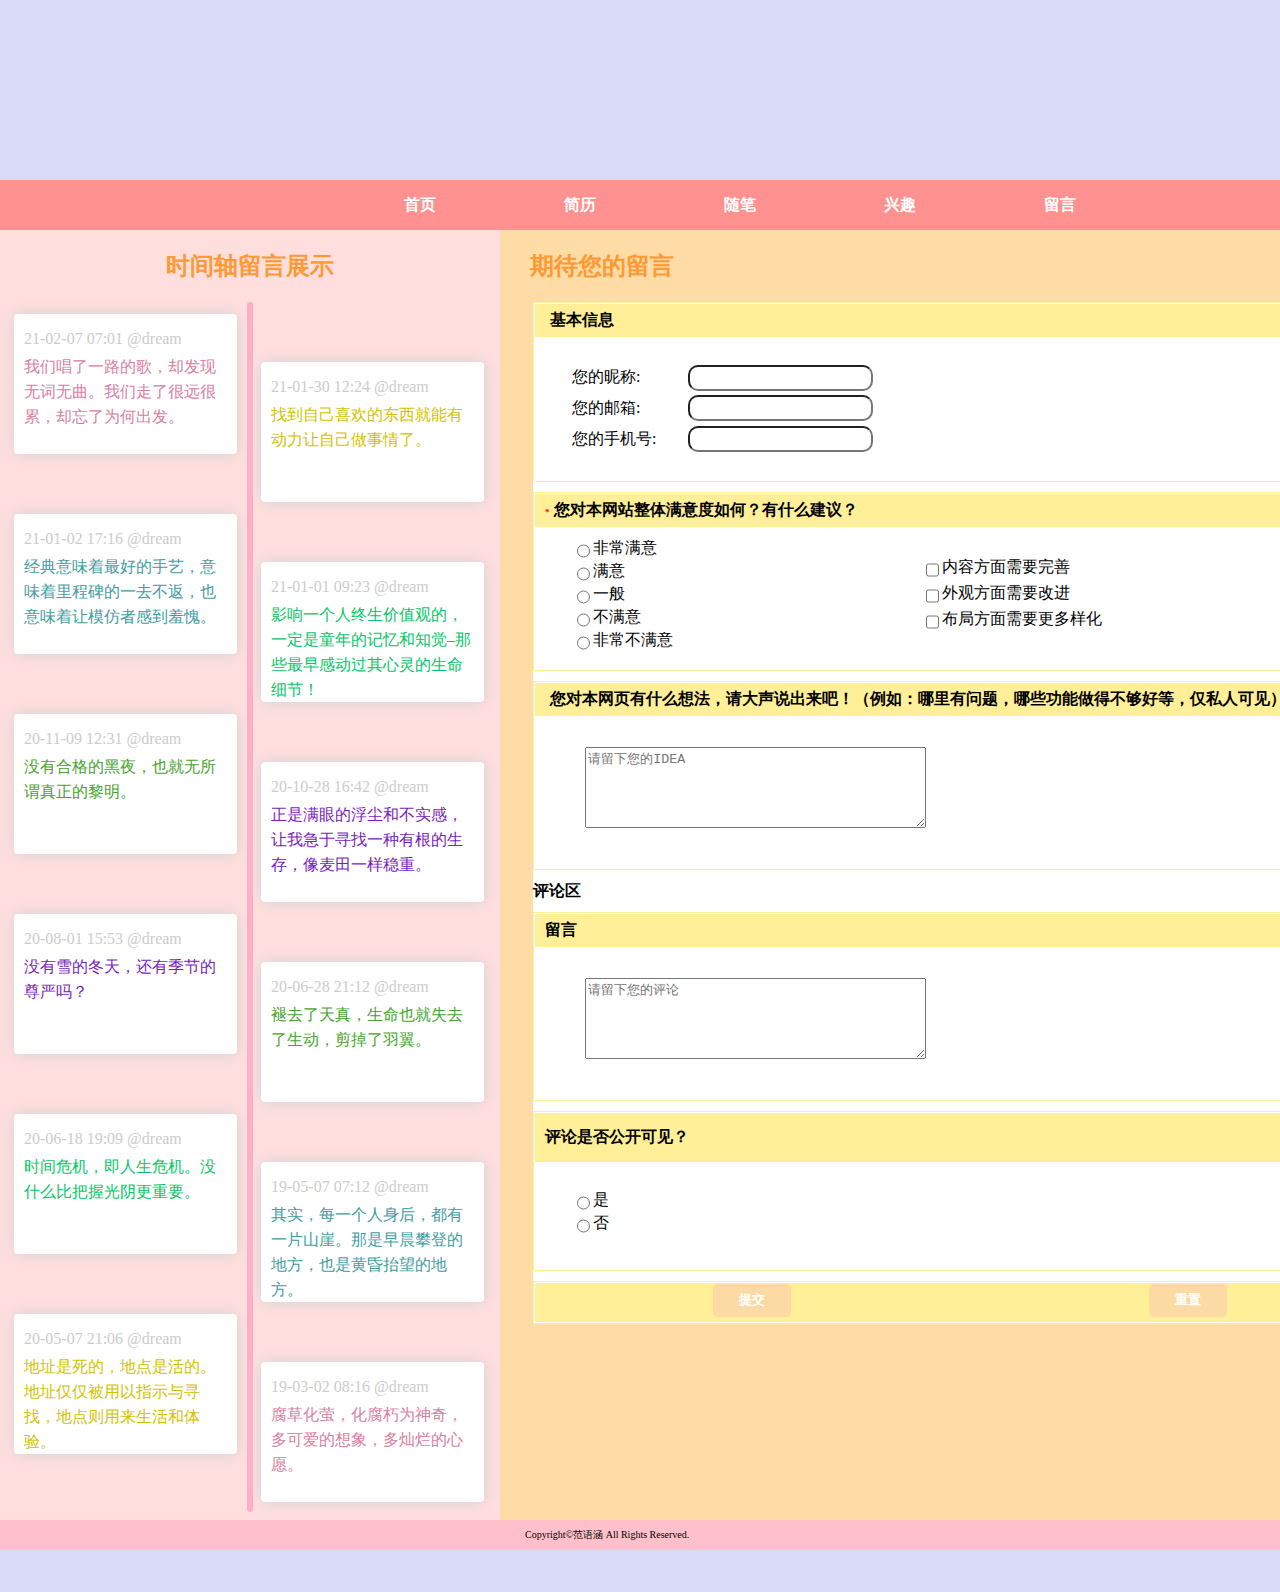
==== blog.html @ 2bd345ee "Add files via upload" ====
<!DOCTYPE html>
<html lang="en">
<head>
    <meta charset="UTF-8">
    <meta http-equiv="X-UA-Compatible" content="IE=edge">
    <meta name="viewport" content="width=device-width, initial-scale=1.0">
    <title>Document</title>
    <link rel="stylesheet" href="css/index.css">
    <link rel="stylesheet" href="css/homepage.css">
    <link rel="stylesheet" href="css/experience.css">
    <link rel="stylesheet" href="css/blog.css">
</head>
<body>
    <div>
        <!-- 页眉区header -->
        <header>
            <div class="top">
                <div class="img2">
                    <img src="imgs/c.png" alt="">
                </div>
                <div class="img1">
                    <img src="imgs/p.jpg" alt="">
                </div>
            </div>
        </header>
        <!-- end of header -->
        <!-- 导航区nav -->
        <div id="space"></div>
        <div id="navigate">
            <nav>
                <ul class="navigation">
                    <li class="nav_li" id="l2">
                        <img class="img3" src="imgs/lys.png" alt="">
                    </li>
                    <li class="nav_li" id="selected">
                        <a href="homePage.html">
                            <span class="item-name">首页</span>
                        </a>
                    </li>
                    <li class="nav_li">
                        <a href="experience.html">
                            <span class="item-name">简历</span>
                        </a>
                        <div class="sub-div">
                            <ul class="sub-nav">
                                <li class="nav-item1">
                                    <a href="experience.html"><span class="item-name1">我的简历</span></a>
                                </li>
                                <li class="nav-item1">
                                    <a href="experience.html"><span class="item-name1">我的学习</span></a>
                                </li>
                            </ul>
                        </div>
                    </li>
                    <li class="nav_li">
                        <a href="article.html">
                            <span class="item-name">随笔</span>
                        </a>
                        <div class="sub-div">
                            <ul class="sub-nav">
                                <li class="nav-item1">
                                    <a href="article.html"><span class="item-name1">读后感</span></a>
                                </li>
                                <li class="nav-item1">
                                    <a href="news.html"><span class="item-name1">时事热点</span></a>
                                </li>
                            </ul>
                        </div>
                    </li>
                    <li class="nav_li">
                        <a href="interest.html">
                            <span class="item-name">兴趣</span>
                        </a>
                        <div class="sub-div">
                            <ul class="sub-nav" id="sub-nav2">
                                <li class="nav-item1">
                                    <a href="interest.html"><span class="item-name1">钢琴</span></a>
                                </li>
                                <li class="nav-item1">
                                    <a href="interest.html"><span class="item-name1">书法</span></a>
                                </li>
                                <li class="nav-item1">
                                    <a href="interest.html"><span class="item-name1">花草</span></a>
                                </li>
                                <li class="nav-item1">
                                    <a href="interest.html"><span class="item-name1">烘焙</span></a>
                                </li>
                            </ul>
                        </div>
                    </li>
                    <li class="nav_li">
                        <a href="blog.html">
                            <span class="item-name">留言</span>
                        </a>
                    </li>
                    <li class="nav_li" id="l1">
                        <a href="index.html">
                            <img class="img3" src="imgs/back.png" alt="">
                            <p class="back">退出</p>
                        </a>
                    </li>
                </ul>
            </nav>
        </div>
        <!-- end of nav -->
        <div class="main">
            <div class="idd">
                <!-- 边栏部分aside -->
                <aside>
                   <h2>时间轴留言展示</h2>
                    <!-- 时间轴区域 div -->
                    <div class="kuang">
                        <!-- 左边时间轴 div,共分左右两个div -->
                        <div class="kuang-lr">
                            <!-- 时间轴每个留言内容 -->
                            <ul>
                                <!-- 每个留言的框 div,共有12个 -->
                                <div class="dialog">
                                    <li>
                                        <span class="time">21-02-07 07:01 @dream</span>
                                    </li>
                                    <li><span class="red">我们唱了一路的歌，却发现无词无曲。我们走了很远很累，却忘了为何出发。</span></li>
                                </div>
                                <!-- end of div -->
                                <div id="axx1"><img class="ax" src="imgs/ax.png" alt=""></div>
                                <div class="dialog">
                                    <li>
                                        <span class="time">21-01-02 17:16 @dream</span>
                                    </li>
                                    <li><span class="green">经典意味着最好的手艺，意味着里程碑的一去不返，也意味着让模仿者感到羞愧。</span></li>
                                </div>
                                <div id="axx2"><img class="ax" src="imgs/ax.png" alt=""></div>
                                <div class="dialog">
                                    <li>
                                        <span class="time">20-11-09 12:31 @dream</span>
                                    </li>
                                    <li><span class="qing">没有合格的黑夜，也就无所谓真正的黎明。</span></li>
                                </div>
                                <div id="axx3"><img class="ax" src="imgs/ax.png" alt=""></div>
                                <div class="dialog">
                                    <li>
                                        <span class="time">20-08-01 15:53 @dream</span>
                                    </li>
                                    <li><span class="perple">没有雪的冬天，还有季节的尊严吗？</span></li>
                                </div>
                                <div id="axx4"><img class="ax" src="imgs/ax.png" alt=""></div>
                                <div class="dialog">
                                    <li>
                                        <span class="time">20-06-18 19:09 @dream</span>
                                    </li>
                                    <li><span class="blue">时间危机，即人生危机。没什么比把握光阴更重要。</span></li>
                                </div>
                                <div id="axx5"><img class="ax" src="imgs/ax.png" alt=""></div>
                                <div class="dialog">
                                    <li>
                                        <span class="time">20-05-07 21:06 @dream</span>
                                    </li>
                                    <li><span class="yellow">地址是死的，地点是活的。地址仅仅被用以指示与寻找，地点则用来生活和体验。</span></li>
                                </div>
                                <div id="axx6"><img class="ax" src="imgs/ax.png" alt=""></div>
                            </ul>
                            <!-- end of ul -->
                        </div>
                        <!-- end of div -->
                        <div class="kuang-lr">
                            <ul>
                                <div class="dialog" id="dialog1">
                                    <li>
                                        <span class="time">21-01-30 12:24 @dream</span>
                                    </li>
                                    <li><span  class="yellow">找到自己喜欢的东西就能有动力让自己做事情了。</span></li>
                                </div>
                                <div id="axx7"><img class="ax" src="imgs/ax.png" alt=""></div>
                                <div class="dialog">
                                    <li>
                                        <span class="time">21-01-01 09:23 @dream</span>
                                    </li>
                                    <li><span class="blue">影响一个人终生价值观的，一定是童年的记忆和知觉–那些最早感动过其心灵的生命细节！</span></li>
                                </div>
                                <div id="axx8"><img class="ax" src="imgs/ax.png" alt=""></div>
                                <div class="dialog">
                                    <li>
                                        <span class="time">20-10-28 16:42 @dream</span>
                                    </li>
                                    <li><span class="perple">正是满眼的浮尘和不实感，让我急于寻找一种有根的生存，像麦田一样稳重。</span></li>
                                </div>
                                <div id="axx9"><img class="ax" src="imgs/ax.png" alt=""></div>
                                <div class="dialog">
                                    <li>
                                        <span class="time">20-06-28 21:12 @dream</span>
                                    </li>
                                    <li><span class="qing">褪去了天真，生命也就失去了生动，剪掉了羽翼。</span></li>
                                </div>
                                <div id="axx10"><img class="ax" src="imgs/ax.png" alt=""></div>
                                <div class="dialog">
                                    <li>
                                        <span class="time">19-05-07 07:12 @dream</span>
                                    </li>
                                    <li><span class="green">其实，每一个人身后，都有一片山崖。那是早晨攀登的地方，也是黄昏抬望的地方。</span></li>
                                </div>
                                <div id="axx11"><img class="ax" src="imgs/ax.png" alt=""></div>
                                <div class="dialog">
                                    <li>
                                        <span class="time">19-03-02 08:16 @dream</span>
                                    </li>
                                    <li><span class="red">腐草化萤，化腐朽为神奇，多可爱的想象，多灿烂的心愿。</span></li>
                                </div>
                                <div id="axx12"><img class="ax" src="imgs/ax.png" alt=""></div>
                            </ul>
                        </div>
                        <!-- end of div -->
                        <!-- 分界线 div -->
                       <div class="divid">
                       </div>
                       <!-- end of div -->
                   </div>
                </aside>
                <!-- end of aside -->
                <!-- 正文部分div -->
                <div class="wrap">
                   <h2>期待您的留言</h2>
                    <!-- 留言表单 form -->
                    <form>
                        <table class="tb">
                            <tbody>
                                <tr>
                                    <td> 
                                        <!-- 第一个问题 div -->
                                        <div class="first">
                                            <table class="wrapper1">
                                                <tbody>
                                                    <tr>
                                                        <td class="question">
                                                            <span><span id="redcolor"></span>基本信息</span>
                                                        </td>
                                                    </tr>
                                                    <tr>
                                                        <td class="answer" id="answer2">
                                                            <ul>
                                                                <li>
                                                                    <labal for="name">您的昵称:</labal>
                                                                    <span><input type="text" name="name" value=""/></span>
                                                                </li>
                                                                <li>
                                                                    <labal for="phone">您的邮箱:</labal>
                                                                    <span><input type="text" name="email" value=""/></span>
                                                                </li>
                                                                <li>
                                                                    <labal for="phone">您的手机号:</labal>
                                                                    <span><input type="text" name="phone" value=""/></span>
                                                                </li>
                                                            </ul>
                                                        </td>
                                                    </tr>
                                                </tbody>
                                            </table>
                                        </div>
                                        <!-- end of div -->
                                    </td>
                                </tr>
                                <tr>
                                    <td>
                                        <!-- 第二个问题 div-->
                                        <div class="first">
                                            <table class="wrapper1">
                                                <tbody>
                                                    <tr>
                                                        <td class="question" colspan="2">
                                                            <span><span id="redcolor">*</span>您对本网站整体满意度如何？有什么建议？</span>
                                                            <strong><br><span id="errormandatory"><br>本题必答. </span></strong>
                                                        </td>
                                                    </tr>
                                                    <tr>
                                                        <td class="answer">
                                                            <ul>
                                                                <li>
                                                                    <input class="cs" type="radio" name="content" value="1"/><labal for="verygood">非常满意</labal>
                                                                </li>
                                                                <li>
                                                                    <input class="cs" type="radio" name="content" value="2"/><labal for="good">满意</labal>
                                                                </li>
                                                                <li>
                                                                    <input class="cs" type="radio" name="content" value="3"/><labal for="normal">一般</labal>
                                                                </li>
                                                                <li>
                                                                    <input class="cs" type="radio" name="content" value="4"/><labal for="notgood">不满意</labal>
                                                                </li>
                                                                <li>
                                                                    <input class="cs" type="radio" name="content" value="5"/><labal for="bad">非常不满意</labal>
                                                                </li>
                                                            </ul>
                                                        </td>
                                                        <td class="answer">
                                                            <ul>
                                                                <li>
                                                                    <input class="cs" type="checkbox" name="neir" value="1"/><labal for="verygood">内容方面需要完善</labal>
                                                                </li>
                                                                <li>
                                                                    <input class="cs" type="checkbox" name="neir" value="2"/><labal for="good">外观方面需要改进</labal>
                                                                </li>
                                                                <li>
                                                                    <input class="cs" type="checkbox" name="neir" value="3"/><labal for="normal">布局方面需要更多样化</labal>
                                                                </li>
                                                            </ul>
                                                        </td>
                                                    </tr>
                                                </tbody>
                                            </table>
                                        </div>
                                    </td>
                                <tr>
                                    <td>
                                        <!-- 第三个问题 -->
                                        <div class="first">
                                            <table class="wrapper1">
                                                <tbody>
                                                    <tr>
                                                        <td class="question">
                                                            <span><span id="redcolor"></span>您对本网页有什么想法，请大声说出来吧！（例如：哪里有问题，哪些功能做得不够好等，仅私人可见）</span>
                                                        </td>
                                                    </tr>
                                                    <tr>
                                                        <td class="answer">
                                                            <textarea placeholder="请留下您的IDEA" class="text" name="text" rows="5" cols="40"></textarea>
                                                        </td>
                                                    </tr>
                                                </tbody>
                                            </table>
                                        </div>
                                    </td>
                                </tr>
                            </tbody>
                        </table>
                        <!-- 下表格 -->
                        <table class="tb">
                            <tbody>
                                <tr>
                                    <td> 
                                        <!-- 评论区 div -->
                                        <div class="left">
                                            <span class="group-name">
                                                评论区
                                            </span>
                                        </div>
                                    </td>
                                </tr>
                                <tr>
                                    <td> 
                                        <!-- end of div -->
                                        <!-- 问题四 div -->
                                        <div class="first">
                                            <table class="wrapper1">
                                                <tbody>
                                                    <tr>
                                                        <td class="question">
                                                            <span><strong>留言</strong></span>
                                                        </td>
                                                    </tr>
                                                    <tr>
                                                        <td class="answer">
                                                            <textarea placeholder="请留下您的评论" class="text" name="text" rows="5" cols="40"></textarea>
                                                        </td>
                                                    </tr>
                                                </tbody>
                                            </table>
                                        </div>
                                        <!-- end of div -->
                                    </td>
                                </tr>
                                <tr>
                                    <td> 
                                        <!-- 问题五 div -->
                                        <div class="first">
                                            <table class="wrapper1">
                                                <tbody>
                                                    <tr>
                                                        <td class="question">
                                                            <span><strong>评论是否公开可见？</strong></span>
                                                        </td>
                                                    </tr>
                                                    <tr>
                                                        <td class="answer">
                                                            <ul>
                                                                <li>
                                                                    <input class="cs" type="radio" name="out" value="1"/><labal for="yes">是</labal>
                                                                </li>
                                                                <li>
                                                                    <input class="cs" type="radio" name="out" value="2"/><labal for="no">否</labal>
                                                                </li>
                                                            </ul>
                                                        </td>
                                                    </tr>
                                                </tbody>
                                            </table>
                                        </div>
                                        <!-- end of div -->
                                    </td>
                                </tr>
                            </tbody>
                        </table>
                        <!-- 提交部分 div -->
                        <table class="real">
                            <tbody>
                                <tr>
                                    <td class="color">
                                        <button class="bt1" onClick="window.open('success.html')"><span>提交</span></button>
                                    </td>
                                    <td class="color">
                                        <button class="bt1" type="reset"><span>重置</span></button>
                                    </td>
                                </tr>
                            </tbody>
                        </table>
                        <!-- end of div -->
                        <img class="thanks" src="imgs/thanks.png" alt="">
                    </form>
                    <!-- end of form -->
                </div>
                <!-- end of div -->
            </div>
        </div>
        <!-- 页脚区footer -->
        <footer>
            <div>
                <p>Copyright©范语涵 All Rights Reserved.</p>
            </div>
        </footer>
        <!-- end of footer -->
    </div>
</body>
</html>

<script>
     // 设置第一道问题为必填项
    //  changeStyle1=function () {
    //     // 按钮 
    //     var mychar = document.getElementsByClassName("bt1");
    //     // 单选
    //     var mychar1 = document.getElementsByName("content");
    //     // 警告文本
    //     var mychar2 = document.getElementById("errormandatory");
    //     // 检验是否有选择
    //     var pan = 0;
    //     console.log("111")
    //     // 循环检验是否有选择，如果有，pan改成1并跳转
    //     for(var i=0;i<mychar1.length;i++){
    //         if(mychar1[i].checked==true && pan===0){
    //             value=mychar1[i].value;
    //             // alert(value);
    //             console.log(value);
    //             mychar1;
    //             pan = 1
    //             window.location.href=''
    //         }
    //     }
    //     console.log(pan)
    //     // 如果没有则显示警告文字
    //     if(pan === 0){
    //         mychar2.style.display="block"
    //     }
    // }

    window.onscroll=function(){
	    var topScroll =document.body.scrollTop || document.documentElement.scrollTop;//滚动的距离,距离顶部的距离
		console.log(topScroll,'topScroll')
		var space  = document.getElementById("space");
		var bignav  = document.getElementById("navigate");//获取到导航栏id
		var spaceOffsetHeight = space.offsetTop    //以spce的滚动高度为参照
		console.log(spaceOffsetHeight,'navOffsetHeight')
		if(topScroll > spaceOffsetHeight){  
			bignav.style.position = 'fixed';
			bignav.style.top = '0';
			bignav.style.zIndex = '9999';
		} else {
			bignav.style.position = 'static';
		}
    }
</script>
---- css/index.css ----
body {
    margin:0px;
    height:790px;
    background-color:#456495;
    background:url(../imgs/bc1.jpg) no-repeat center 0;
    background-size:100% 100%;
    font-family: "Microsoft YaHei"，Georgia, "Times New Roman", Times, serif;
}

.enter {
    background-color:rgb(255,255,255,0.9);
    width:300px;
    height:360px;
    margin-top:150px;
    border-top-right-radius:10px;
    border-bottom-right-radius:10px;
    float:left;
}

.enter h2 {
   text-align: center;
   margin-top:50px;
}

labal {
    display: table-cell;
}

ul {
    display:table;
    margin-left:0px;
}

li {
    display:table-row;
}

button {
    margin: 0 auto;
    border-radius: 10px;
    height:30px;
    width:80px;
}

table {
    width:100%;
}

.bt {
    margin-left:auto;
    margin-right:auto;
    height:30px;
    width:80px;
}

#errormandatory1 ,#errormandatory2 {
    font-size: 12px;
    font-weight: 700;
    color: red;
    display:none;
}

.container{
    background-color: rgb(154,178,189,0.9);
    height:360px;
    width:300px;
    float:left;
    margin-top:150px;
    border-top-left-radius:10px;
    border-bottom-left-radius:10px;
}

#login {
    margin-left:auto;
    margin-right:auto;
    height:360px;
    width:600px;
}

.container .tp {
    width:150px;
    height:150px;
    margin-top:50px;
    margin-left:auto;
    margin-right:auto;
}

.container img {
    width:150px;
    border-radius: 75px;
}

.container .bt {
    margin-left:auto;
    margin-right:auto;
}

input {
    border-radius: 10px;
    height:20px;
}

.btt {
    margin:auto;
    width:120px;
    border-bottom: 1.2px grey solid;  
    line-height:50px;
}

.nav_li:hover .sub-nav{
    display:block;
}

.nav-item1 {
    height:35px;
    float: left;
    width:120px;
    position: relative;
    vertical-align: bottom;
    margin:0px;
    display: inline-block;
    text-align: center;
}

.nav-item1 .item-name1 {
    font-size:16px;
    line-height: 35px;
    font-family: "Microsoft YaHei";
    /* padding: 0 10px; */
    color:#FFFFFF;
    display: inline-block;
}

.nav-item1 .item-name1:hover {
    color:black;
}

/* .nav-item1 :hover{
    background-color:#af17dc;
} */

.nav-item1 a{
    display: block;
    width: 120px;
    height:35px;
}

.sub-nav {
    margin-left:auto;
    margin-right:auto;
    position:absolute;
    width: 120px;
    height: 72px;
    top: 42px; 
    padding:0px;
    background-color: rgb(202,147,218,0.9);
    border-bottom-left-radius: 10px;
    border-bottom-right-radius: 10px;
    /* visibility: hidden; */
    display:none;
}

#nav_ul .nav_li:hover .sub-nav{
    display:block;
}

.sub-div {
    width:120px;
    height:80px;
    margin-left:auto;
    margin-right:auto;
}

#sub-nav2 {
    height:142px;
}

.nav_li {
    display: inline-block;
    float: left;
    position: relative;
    vertical-align: bottom;
    height:50px;
    width:160px;
}

.item-name {
    font-family: "Microsoft YaHei";
    padding: 0 25px;
    height: 50px;
    width:110px;
    line-height: 50px;
    color:#FFFF;
    font-weight:bold;
    font-size:16px;
    text-align: center;
    display: inline-block;
}

#navigate {
    width:100%;
    height:50px;
    margin:0 auto;
    background-color:#ca93da;
    /* margin-top:180px; */
    width:100%;
    float:left;
    position:absolute;
    /* position:fixed; */
}

li a {
    width:160px;
    height:50px;
}

#navigate .navigation {
    margin:0px;
    height:50px;
}

.item-name:hover {
    background-color:#af17dc;
    color:#f4decb;
    border-radius:20px;
    height:36px;
    /* width:80px;
    margin:0 auto; */
    margin-top:6px;
}

/* #selected{
    background-color:indigo;
} */

li .img3 {
    height:50px;
    margin-left:150px;
    float:left;
} 

li a p {
    float:left;
    font-size:18px;
    vertical-align: middle;
    line-height: 50px;
    margin:0px;
    margin-left:10px;
    color:black;
}

#l1 {
    width:300px;
}

#l2 {
    width:300px;
}

.topfix{position:fixed;top:0;}/*固定悬浮样式*/
 

#bttt:hover {
    background-color: #def5ff;
    border-color: #99e2ff;
    color:#05b1f6;
    font-weight:bold;
}

#id1:hover {
    width:177px;
    height:28.6px;
    background-color: #def5ff;
    border-color: #99e2ff;
    border-radius: 15px;
}

#id2:hover {
    width:177px;
    height:28.6px;
    background-color: #def5ff;
    border-color: #99e2ff;
    border-radius: 15px;
}


#bttt:active {
    background-color: #7cd9ff;
    border-color: #99e2ff;
    color:#05b1f6;
    font-weight:bold;
}
---- css/homepage.css ----
body {
    width:100%;
    margin:0px;
    height:1000px;
    background:#FFFFCC;
    background-size:100% 100%;
    font-family: "Microsoft YaHei"，Georgia, "Times New Roman", Times, serif;
    overflow-x: hidden;
}

header {
    background:url(../imgs/background2.jpeg) no-repeat center 0;
    background-size:100% 100%;
    width:100%;
    height:180px;
    /* position:fixed; */
    position:absolute;
    float:left;
    top:0;
}

nav {
    width:1450px;
    margin:0 auto;
    height:50px;
}


footer {
    background-color:pink;
    width:100%;
    height:30px;
    clear: left;
}

footer p {
    margin:0px;
}


.wrap {
    /* margin-top:230px; */
    width:1080px;
    height:1290px;
    float:left;
    /* background-color:blue; */
    overflow:hidden;
}

aside {
    /* margin-top:230px; */
    background-color:#ccccff;
    width:360px;
    height:1290px;
    float:left;
}

.img1{
    width:100%;
    height:800px;
}

.welcome {
    color:white;
}

header img {
    width:120px;
    border-radius: 60px;
}

header .img1 {
    width:120px;
    height:120px;
    float:left;
    margin-left:250px;
    margin-top:30px;
}

header .img2 {
    width:240px;
    height:100px;
    float:left;
    margin-left:160px;
    margin-top:60px;
}

header .img2 img {
    width:320px;
    border-radius:0px;
}

.top {
    margin-left:39%;
    width:1500px;
    height:180px;
}

a {
    text-decoration: none;
}

footer div {
    margin-left:auto;
    margin-right:auto;
    height:20px;
    width:230px;
    padding-top:8px;
    font-size:10px
}

aside h2 {
    text-align:center;
    color:#9933CC;
}

aside div {
    width:210px;
    padding:10px;
    margin-left:auto;
    margin-right:auto;
}

aside div img {
   width:180px;
}

aside div ul {
    margin:0px;
    padding:0px;
}

aside div ul li div{
    border:3px dashed #D84CBF;
    width:180px;
}

aside div ul li div p {
    text-align:center;
    color:#E2388C;
    margin:5px 0 5px 0;
}

.small {
    font-size:12px;
    color:  #9900CC;
}

.star {
    width:80px;
    position:fixed;
    top:260px;
    left:2px;
}

.star2 {
    width:80px;
    position:fixed;
    top:640px;
    left:280px;
}

.foot img {
    width:100px;
}

.foot {
    width:100px;
    /* position:fixed;
    top:220px;
    left:260px; */
}

.back:hover {
    color:indigo;
    font-weight:bold;
}

.inner {
    width:500px;
    height:360px;
    margin-left:22px;
    float:left;
    background: #FFEFFF;
    border-top-left-radius: 25px;
    border-bottom-right-radius: 25px;
}

.main {
    width:100%;
    height:1290px;
    margin:0 auto;
    margin-top:180px;
    padding:50px 0px 0px 0px;
    /* overflow: hidden; */
}

.idd {
    margin-top: 0;
    padding: 0;
    width: 1440px;
    margin:0 auto;
    height:1290px;
}

.wrap div {
    margin-bottom:10px;
}

.wrap h2 {
    color:#9933CC;
    margin-left:30px;
}

.inner .people{
    margin-left:20px;
    width:60px;
    border-radius: 60px;
} 

.inner .pecture {
    height:200px;
    /* margin-left:20px; */
}

.inner .pecture1 {
    height:200px;
    margin-left:20px;
}

.tup {
    width:100px;
    float:left;
}

.inner .p1 {
    margin-top:20px;
    margin-bottom:0px;
}

.inner p {
    margin-top:5px;
    margin-bottom:0px;
}

.wrap h2 {
    clear:left;
}

.more {
    width:100px;
}

.mo {
    float:right;
    width:300px;
    height:100px;
    margin-top:10px;
}

.mo h2 {
    color:#85c2be;
}

#mo2 {
    width:100px;
    margin:0px;
}
---- css/experience.css ----
body {
    margin:0px;
    height:1000px;
    background:#98ddce;
    background-size:100% 100%;
    font-family: "Microsoft YaHei"，Georgia, "Times New Roman", Times, serif;
}

#fyh {
    width:143px;
    height:200px;
    border:2px solid #53a392;
}

#fyh img {
    height:200px;
}

table {
    margin-left: auto;
    margin-right: auto;
    width:80%;
    background-color: white;
    height: 160px;
}

aside {
    background-color:#CCFFFF;
}

nav {
    background-color: #FFCCCC;
}

#navigate {
    background-color: #FFCCCC;
}

aside,.main h2 {
    color:#07c667;
}

.item-name:hover{
    background-color:#FF99CC;
    color:#CCFFFF;
}

.btbg h2 {
    color:#53a392;
    font-family:楷体;
    font-size: 32px;
}

.btbg h3 {
    color:#53a392;
    font-size: 16px;
}

.sub-nav {
    background-color:rgb(255,204,204,0.9);
}

#l2 img {
    height:45px;
    margin-top:2.5px;
}

tbody {
    margin-right: auto;
    margin-left:auto;
}

.tr1 div{
    float:left;
    width:200px;
    height:100px;
    margin-top:20px;
}

.tr1 td {
    width:200px;
}

.tr1 {
    height:200px;
}

.xx {
    width:450px;
    float:left;
}

.xx h2,h3{
    width:200px;
    float:left;
}

.btbg{ 
    text-align:center; 
    height:36px;
    /* width:26%; */
}

.btbg1 {
    width:8%;
    text-align:center; 
}

.btbg2{ 
    text-align:center; 
    width:20%;
}


.tabtop {
    width:80%;
    border-collapse:collapse;
    /* border:1px solid black; */
    /* border-spacing:0; */
}

#fyh {
    height:200px;
}

/* .tabtop td {
    height:30px;
} */

.tabtop h2 {
    margin:0px;
}

.btbg0 {
    width:5%;
}

.btbg1 {
    width:12%;
}

.btbg1 img {
    width:20px;
}

.btbg img {
    width:30px;
}

.xtp {
    display:inline-block;
    width:20px;
    height:20px;
    margin-top:8px;
    margin-left:6px;
    float:left;
}

.btbg1 span {
    vertical-align:center;
    line-height:36px;
}

.btbg3 {
    text-align: left;
}

hr {
    border:1.4px dashed #53a392; 
    height:0px;
    vertical-align: middle;
}

.hr1 {
    margin:0px;
    /* margin-top:18px; */
    margin-right:0px;
    width:48px;
    margin-top:12px;
    float:right;
}

.hr2 {
    margin:0px;
    /* margin-top:18px; */
    margin-right:0px;
    width:55px;
    margin-top:12px;
    float:right;
}

.xtp2 {
    display:inline-block;
    width:30px;
    height:20px;
    margin-top:3px;
    margin-left:16px;
    float:left;
}

.btbg span {
    vertical-align: middle;
    line-height:38px;
    float:left;
    margin-left:8px;
    font-weight:25px;
}

.btbg5 {
    text-align: right;
}

.tr1 {
    height:10px;
}

.btbg6 {
    height:10px;
}

.btbg7 span{
    float:right;
}

.ls {
    color:#53a392;
}

.bt {
    width:4.5%;
}

.bt1 {
    width:18%;
}

.bt img {
    width:30px;
    float:right;
}

.bt0 span {
    color:#53a392;
    font-size: 20px;
    margin-left:10px;
}

.bt0 {
    width:18%;
}

.bt1 span {
    margin-left:15px;
    float:left;
    width:100%;
}

.bt2 span {
    margin-left:15px;
    float:left;
    width:100%;
}

.bt2 {
    width:25%;
}

.bt3 {
    width:5%;
}

p {
    margin:0px;
}

tr {
    height:32px;
}

.spec {
    height:100px;
}

.sh {
    margin-bottom:12px;
}

.wz {
    width:85%;
    border:3px dashed #53a392;
}

.wz p {
    text-indent:33px;
    color:black;
    text-align:justify!important;
    line-height:23px;
}

.sp {
    background-color: #CCFFFF;
}

.self {
    background-color:#53a392;
    border-radius:8px;
    width:8px;
    height:8px;
    padding:0;
    margin:0;
    display:inline-block;
}

.c1 {
    width:90%;
}

.c2 {
    width:10%;
}

.tz {
    width:90%;
    height:6px;
    border-radius:10px;
    background-color:gainsboro;
    display:inline-block;
}

.tz1 {
    width:95%;
    height:6px;
    border-radius:10px;
    background-color:#53a392;
    margin-left:-10px;
    margin-top:-10px;
}

.tz2,.tz3 {
    width:92%;
    height:6px;
    border-radius:10px;
    background-color:#53a392;
    margin-left:-10px;
    margin-top:-10px;
}

.tz4 {
    width:90%;
    height:6px;
    border-radius:10px;
    background-color:#53a392;
    margin-left:-10px;
    margin-top:-10px;
}

.tz5 {
    width:88%;
    height:6px;
    border-radius:10px;
    background-color:#53a392;
    margin-left:-10px;
    margin-top:-10px;
}

.word {
    color:black;
}

.wz2 {
    width:85%;
    border:3px dashed #53a392;
}

.c1 {
    color:black;
    font-weight:600;
}

.c3{
    width:70%;
    color:black;
    border-bottom: 1.6px solid #53a392;
}

.c4{
    width:30%;
    color:black;
    border-bottom: 1.6px solid #53a392;
    border-left: 1.6px solid #53a392
}

.sp {
    width:96%;
}

.c5{
    width:70%;
    color:black;
}

.c6{
    width:30%;
    color:black;
    border-left: 1.6px solid #53a392
}
---- css/blog.css ----
body {
    margin:0px;
    height:1000px;
    background:#d9d9f8;
    background-size:100% 100%;
    font-family: "Microsoft YaHei"，Georgia, "Times New Roman", Times, serif;
}

nav {
    background-color: #ff9191;
}

#navigate {
    background-color: #ff9191;
}

.item-name:hover{
    background-color:#fb3333;
    color:#FFFFCC;
}

.sub-nav {
    background-color:rgb(255,145,145,0.9);
}

aside {
    background-color: #ffdede;
}

.wrap {
    background-color:#ffdba6;
}

.main h2 {
    color:#008cd1;
}

.book {
    border: 3px dashed #009deb;
}

aside div ul li div p {
    text-align: center;
    color: #003399;
    margin: 5px 0 5px 0;
}

.small {
    font-size: 12px;
    color: #6699FF;
}

.pen {
    width:60px;
    position:fixed;
    top:330px;
    left:2px;
}

.xx h2, h3 {
    width: 100%;
    float: left;
    text-align: center;
    margin-bottom: 16px;
    margin-top:16px;
}

#special {
    margin-bottom: 0px;
}

#special2 {
    margin-left:150px;
}

.wzz {
    margin:0 auto;
    width:96%;
    text-indent: 2em;
}

.bk {
    width:96%;
    margin:0 auto;
    border:3px dashed #6d6dff;
}

hr {
    border-color:#9966CC;
    width:96%;
}

.main h2 {
    color:#FF9933;
}

td{
    margin:0px;
    padding:0px;
}

#title {
    border-bottom: 2px solid #e33b3d;
    color: #666;
    text-align: center;
    height: 43px;
    overflow: hidden;
    background: url(../imgs/logo-w-s.png) no-repeat 0 -10px;
    background-size: 165px auto;
}

#main {
    text-align: center;
    border-collapse: separate;
    border-spacing: 1px;
    margin: 20px auto 40px auto;
    width: 75%;
}

#title h1 {
    text-align: left;
    margin-left: 190px;
    font-size: 22px;
    padding-bottom: 10px;
    height:26px;
    line-height:26px;
    font-weight:normal;
    margin-bottom:0px;
    vertical-align: middle;
}

#welcome {
    width: 100%;
    padding-top: 1px;
    margin: 0px auto;
}

#subwel {
    text-align: left;
    padding: 30px 65px 15px 35px;   
    line-height: 25px;
    text-align: left;
}

.spanwel {
    color: rgb(29, 45, 69);
}

#subwel p{
    margin:0px;
}

.left{
    text-align:left;
}

.group-name {
    font-size: 16px;
    font-weight: bold;
}

#redcolor {
    color:red;
    font-size: 9px;
    font-family: verdana;
    margin-right: 5px;
}

.question {
    background-color:#ffef99;
    font-weight:bold;
    padding: 6px 10px;
    margin:0px;
    text-align:left;
}

.wrapper1 {
    margin: 0 auto 10px auto;
    border: 1px solid #ffef99;
    padding: 1px;
    background-color: #FFFFFF;
    width:100%;
}

.main li {
    list-style-type: none;
    margin: 0% 0% 0.5em 0.5em;
}

.main ul {
    margin: 0;
    padding: 0;
}

.main table {
    border-spacing: 0;
}

.answer {
    padding: 11px 24px 16px 37px;
    text-align: left;
}

.first {
    width:100%;
}

.main .tb {
    border-collapse: collapse;
    width:93%;
    margin:0 auto;
    background-color:white;
}

input {
    vertical-align: top !important;
    margin-top: 2px;
}

textarea {
    margin-top: 20px;
    margin-bottom: 20px;
    margin-right: 10px;
    margin-left: 1em;
}

strong {
    font-style: normal;
    font-weight: bold;
}

p {
    /* line-height:normal; */
    margin:0px;
}

.redcolor2 {
    color:rgb(178,34,34);
    font-family:"verdana"
}

#answer2 li {
    display: table-row;
    text-align:left;
}

#answer2 labal {
    padding: 0.3em 1em 0% 0%;
    display: table-cell;
    vertical-align: middle;
}

#answer2 ul{
        display: table;
        margin: 12px;   
        margin-left:0px;
}

#answer2 span{
    padding: 0.3em 0% 0% 1em;
    display: table-cell;
    white-space: nowrap;
}

#answer2 input {
    margin:0;
}

.color {
    text-align: center;
    width: 50%;
    height:36px;
    background-color: #ffef99;
}

.real{
    width: 93%;
    margin: 0 auto;
    padding: 1px;
    text-align: center;
    border: 1px solid #ffef99;
    height:30px;
    font-size:1.1em;
}

button {
    display: inline-block;
    position: relative;
    padding: 0;
    /* margin-right: .1em; */
    margin:0 auto;
    text-decoration: none !important;
    text-align: center;
    zoom: 1;
    overflow: visible;
    border: 1px solid #ffef99;
    background: #fbdba3  50% 50% repeat-x;
    font-weight: bold;
    /* color: #fff200; */
    border-radius: 6px;
    height:35px;
}

.bt1 {
    width:80px;
}

.color button span {
    /* padding: .4em 1em; */
    margin:0px;
    line-height: 1.4;
    font-weight: bold;
    color: white;
    text-align: center;
}

button:hover {
    /* 渐变色 */
    background: #dbab57;
}

button:active {
    background: #c39138;
}

.color button span:hover{
    color: black;
}

.color button span:active{
    color: black;
}

#errormandatory {
    font-size: 12px;
    font-weight: 700;
    color: red;
    display:none;
}

aside {
    width:500px;
}

.wrap {
    width:940px;
}

.dialog{
    /* margin-top:200px; */
    float:left;
    margin-left:14px;
    width:82%;
    height:120px;
    text-align:left;
    /* line-height:250px; */
    border-radius: 4px;
    border: none;
    box-shadow: 0 0 15px lightgray;
    background-color:white;
    padding:10px;
    line-height:25px;
    margin-top:12px;
    margin-bottom:48px;
}
            
.dialog::backdrop {
    background: rgba(rgb(59, 58, 58), .5);
}

.kuang-lr {
    padding:0px;
    width: 49.4%;
    height:500px;
    float: left;
    /* border-right:5px solid red; */
}

.time {
    width: 100%;
    height: 30px;
    line-height: 30px;
    color: #ccc;
}

.kuang {
    width:100%;
    height:100%;
    margin-left:auto;
    margin-right:auto;
    padding:0px;
}

.divid {
    width:2.5px;
    border:2.5px solid #ffaec8;
    border-radius:15px;
    background-color:#ffaec8;
    padding:0px;
    height:93.5%;
}

#dialog1 {
    margin-top:60px;
}

.yellow {
    color:#d1c300;
}

.green {
    color:#439d9f;
}

.qing {
    color:#48a42f;
}

.red {
    color:#d880a1;
}

.perple {
    color:#791cc0;
}

.ax {
    width:30px;
}

#axx1 {
    position:absolute;
    left:224px;
    top:355px;
}

#axx2 {
    position:absolute;
    left:224px;
    top:558px;
}

#axx3 {
    position:absolute;
    left:224px;
    top:761px;
}

#axx4 {
    position:absolute;
    left:224px;
    top:964px;
}

#axx5 {
    position:absolute;
    left:224px;
    top:1167px;
}

#axx6 {
    position:absolute;
    left:224px;
    top:1370px;
}

#axx7 {
    position:absolute;
    left:228px;
    top:405px;
}

#axx8 {
    position:absolute;
    left:228px;
    top:608px;
}

#axx9 {
    position:absolute;
    left:228px;
    top:811px;
}

#axx10 {
    position:absolute;
    left:228px;
    top:1014px;
}

#axx11 {
    position:absolute;
    left:228px;
    top:1217px;
}

#axx12 {
    position:absolute;
    left:228px;
    top:1420px;
}

.thanks {
    width:200px;
    margin-top:20px;
    margin-right:30px;
    float:right;
}
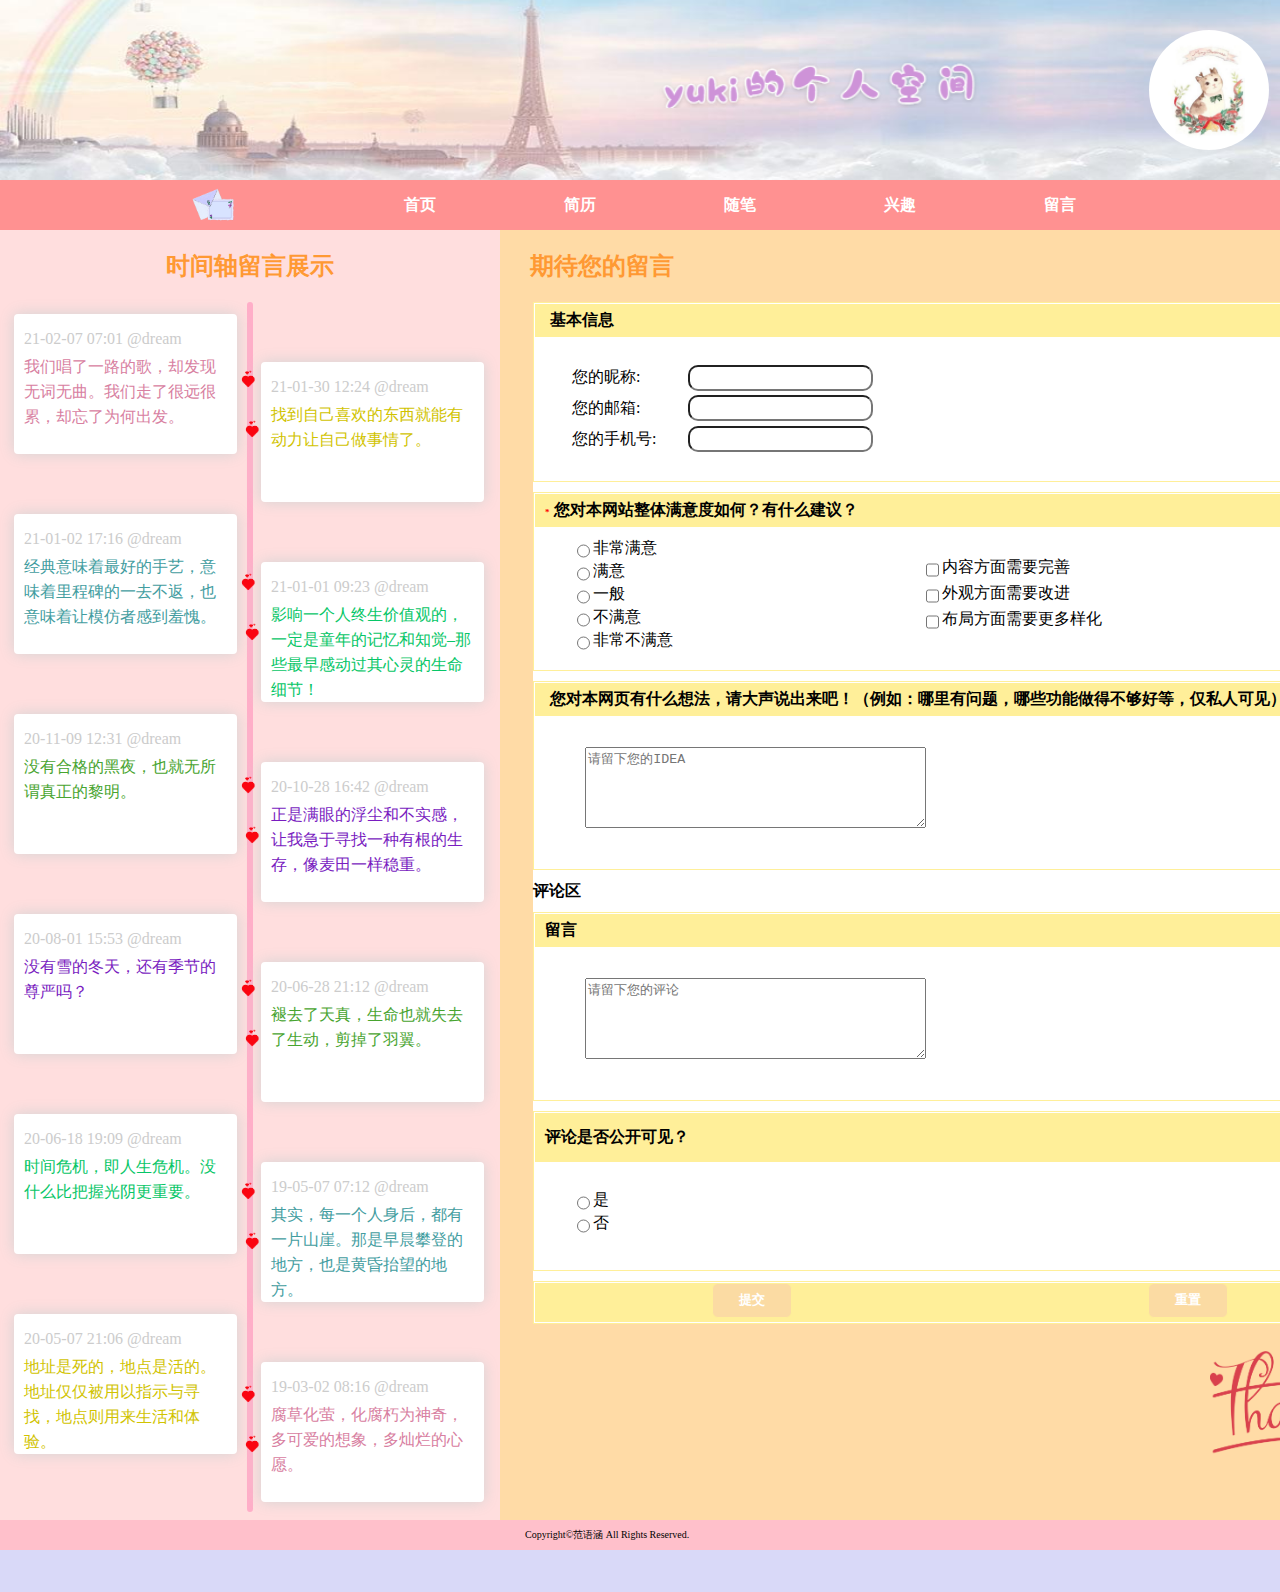
==== commit dc568fec: "Add files via upload" ====
--- a/blog.html
+++ b/blog.html
@@ -33,7 +33,7 @@
                         <img class="img3" src="imgs/lys.png" alt="">
                     </li>
                     <li class="nav_li" id="selected">
-                        <a href="homePage.html">
+                        <a href="homepage.html">
                             <span class="item-name">首页</span>
                         </a>
                     </li>
